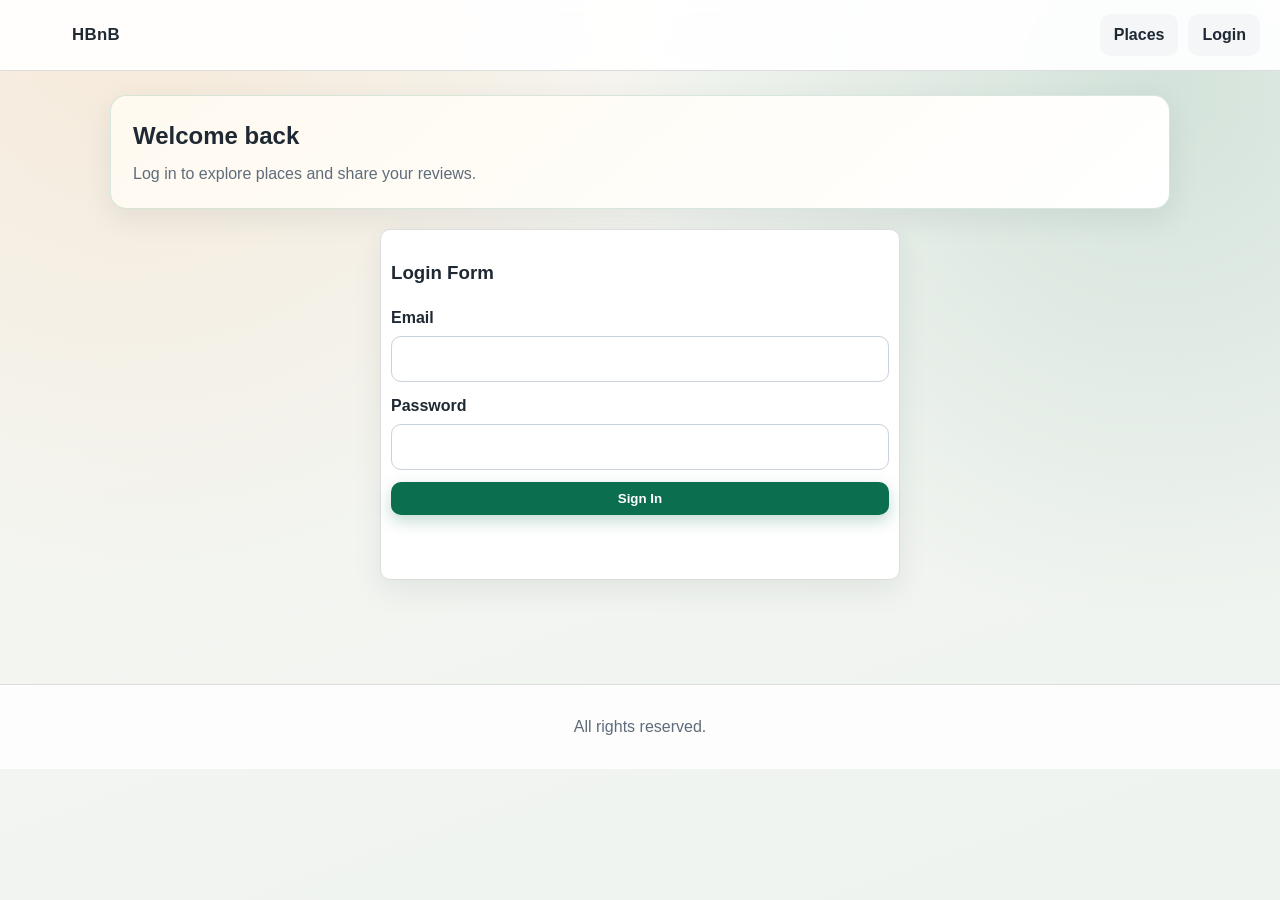
==== part 4/index.html @ 25e564c9 "HBnB part 4 Initial Commit" ====
<!DOCTYPE html>
<html lang="en">
  <head>
    <meta charset="UTF-8" />
    <meta name="viewport" content="width=device-width, initial-scale=1.0" />
    <title>HBnB - Places</title>
    <link rel="icon" type="image/png" href="icon.png" />
    <link rel="stylesheet" href="styles.css" />
  </head>
  <body>
    <header class="site-header">
      <a class="brand" href="index.html">
        <img src="logo.png" alt="HBnB logo" class="logo" />
        <h1 class="site-title">HBnB</h1>
      </a>
      <nav class="nav-links" aria-label="Primary navigation">
        <a class="nav-link" href="index.html">Places</a>
        <a class="nav-link" href="login.html">Login</a>
        <a id="logout-link" class="login-button" href="login.html">Logout</a>
      </nav>
    </header>

    <main>
      <section class="hero">
        <h2>Discover stays with character</h2>
        <p>Browse available places and narrow the list by country.</p>
      </section>

      <section class="controls" aria-label="Filters">
        <label for="country-filter">Country</label>
        <select id="country-filter" name="country-filter">
          <option value="">All countries</option>
        </select>
      </section>

      <p id="message" class="message" role="status" aria-live="polite"></p>
      <section id="places-list" class="places-grid" aria-label="List of places"></section>
    </main>

    <footer class="site-footer">
      <p>All rights reserved.</p>
    </footer>

    <script type="module" src="js/index.js"></script>
  </body>
</html>
---- part 4/styles.css ----
:root {
  --bg: #f7f7f2;
  --surface: #ffffff;
  --surface-2: #fffaf0;
  --text: #1f2933;
  --muted: #5f6c7b;
  --primary: #0b6e4f;
  --primary-hover: #09563e;
  --accent: #f4a259;
  --border: #ddd;
  --danger: #b42318;
  --shadow: 0 10px 30px rgba(23, 38, 53, 0.08);
}

* {
  box-sizing: border-box;
}

html,
body {
  margin: 0;
  padding: 0;
  min-height: 100%;
}

body {
  font-family: "Trebuchet MS", "Segoe UI", sans-serif;
  color: var(--text);
  background:
    radial-gradient(circle at 10% 0%, rgba(244, 162, 89, 0.16), transparent 40%),
    radial-gradient(circle at 90% 10%, rgba(11, 110, 79, 0.14), transparent 38%),
    linear-gradient(160deg, #f7f7f2 0%, #eef3ef 100%);
  line-height: 1.5;
}

.site-header {
  position: sticky;
  top: 0;
  z-index: 20;
  display: flex;
  align-items: center;
  justify-content: space-between;
  gap: 1rem;
  padding: 14px 20px;
  background: rgba(255, 255, 255, 0.92);
  border-bottom: 1px solid var(--border);
  backdrop-filter: blur(6px);
}

.brand {
  display: flex;
  align-items: center;
  gap: 10px;
  text-decoration: none;
  color: var(--text);
}

.logo {
  width: 42px;
  height: 42px;
  object-fit: cover;
  border-radius: 8px;
}

.site-title {
  margin: 0;
  font-size: 1.05rem;
  letter-spacing: 0.02em;
}

.nav-links {
  display: flex;
  align-items: center;
  gap: 10px;
}

.nav-link,
.login-button,
.action-button,
.details-button,
button {
  border: 0;
  border-radius: 10px;
  padding: 9px 14px;
  text-decoration: none;
  cursor: pointer;
  font-weight: 700;
  transition: transform 0.15s ease, background 0.2s ease, box-shadow 0.2s ease;
}

.nav-link,
.login-button {
  background: #f4f6f8;
  color: var(--text);
}

.nav-link:hover,
.login-button:hover {
  transform: translateY(-1px);
  background: #e8edf1;
}

.action-button,
.details-button,
button[type="submit"] {
  background: var(--primary);
  color: #fff;
  box-shadow: 0 6px 16px rgba(11, 110, 79, 0.25);
}

.action-button:hover,
.details-button:hover,
button[type="submit"]:hover {
  background: var(--primary-hover);
  transform: translateY(-1px);
}

main {
  max-width: 1100px;
  margin: 0 auto;
  padding: 24px 20px 84px;
  animation: fadeIn 0.45s ease;
}

.hero {
  background: linear-gradient(140deg, var(--surface-2), var(--surface));
  border: 1px solid rgba(11, 110, 79, 0.16);
  border-radius: 16px;
  padding: 22px;
  box-shadow: var(--shadow);
  margin-bottom: 20px;
}

.hero h2 {
  margin: 0 0 8px;
}

.hero p {
  margin: 0;
  color: var(--muted);
}

.controls {
  display: flex;
  flex-wrap: wrap;
  gap: 10px;
  align-items: center;
  margin: 10px 0 16px;
}

label {
  font-weight: 700;
}

input,
select,
textarea {
  width: 100%;
  padding: 10px;
  border-radius: 10px;
  border: 1px solid #cad3dd;
  background: #fff;
  color: var(--text);
  font: inherit;
}

input:focus,
select:focus,
textarea:focus {
  outline: 2px solid rgba(11, 110, 79, 0.24);
  border-color: var(--primary);
}

.form-card,
.place-card,
.place-details,
.review-card,
.add-review {
  background: var(--surface);
  margin: 20px;
  padding: 10px;
  border: 1px solid var(--border);
  border-radius: 10px;
  box-shadow: var(--shadow);
}

.form-card {
  max-width: 520px;
  margin-left: auto;
  margin-right: auto;
}

.form {
  display: grid;
  gap: 12px;
}

.form-row {
  display: grid;
  gap: 6px;
}

.message {
  min-height: 1.3rem;
  margin-top: 6px;
  font-weight: 700;
}

.message.error {
  color: var(--danger);
}

.message.success {
  color: var(--primary);
}

.places-grid,
.reviews-grid {
  display: grid;
  grid-template-columns: repeat(auto-fit, minmax(250px, 1fr));
  gap: 8px;
}

.place-card h3,
.review-card h4 {
  margin-top: 2px;
  margin-bottom: 8px;
}

.price {
  font-weight: 700;
  color: var(--primary);
}

.place-info {
  display: grid;
  gap: 8px;
  margin-bottom: 12px;
}

.place-meta {
  color: var(--muted);
  font-size: 0.95rem;
}

.review-header {
  display: flex;
  justify-content: space-between;
  align-items: baseline;
  gap: 8px;
}

.site-footer {
  text-align: center;
  border-top: 1px solid var(--border);
  padding: 14px;
  color: var(--muted);
  background: rgba(255, 255, 255, 0.85);
}

.hidden {
  display: none !important;
}

@keyframes fadeIn {
  from {
    opacity: 0;
    transform: translateY(8px);
  }
  to {
    opacity: 1;
    transform: translateY(0);
  }
}

@media (max-width: 740px) {
  .site-header {
    flex-wrap: wrap;
    justify-content: center;
  }

  .nav-links {
    width: 100%;
    justify-content: center;
    flex-wrap: wrap;
  }

  .place-card,
  .place-details,
  .review-card,
  .add-review,
  .form-card {
    margin: 10px;
  }
}
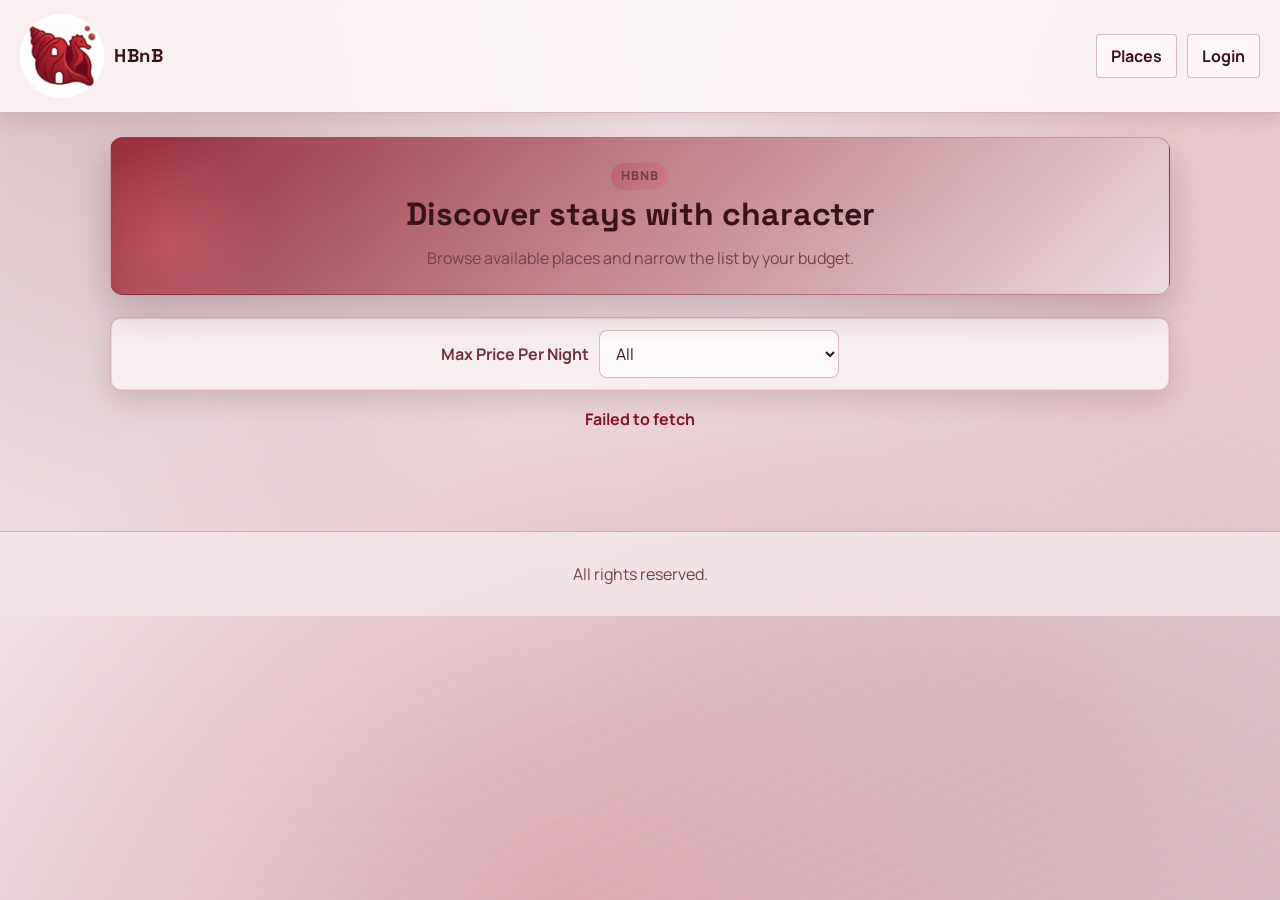
==== commit cccd1c0f: "Several improvements and aesthetical changes in styles." ====
--- a/part 4/index.html
+++ b/part 4/index.html
@@ -4,32 +4,36 @@
     <meta charset="UTF-8" />
     <meta name="viewport" content="width=device-width, initial-scale=1.0" />
     <title>HBnB - Places</title>
-    <link rel="icon" type="image/png" href="icon.png" />
+    <link rel="icon" type="image/png" sizes="96x96" href="favicon-96x96.png" />
     <link rel="stylesheet" href="styles.css" />
   </head>
-  <body>
+  <body class="page-index">
     <header class="site-header">
       <a class="brand" href="index.html">
-        <img src="logo.png" alt="HBnB logo" class="logo" />
+        <img src="favicon-96x96.png" alt="HBnB logo" class="logo" />
         <h1 class="site-title">HBnB</h1>
       </a>
       <nav class="nav-links" aria-label="Primary navigation">
         <a class="nav-link" href="index.html">Places</a>
-        <a class="nav-link" href="login.html">Login</a>
+        <a id="login-link" class="nav-link" href="login.html">Login</a>
         <a id="logout-link" class="login-button" href="login.html">Logout</a>
       </nav>
     </header>
 
-    <main>
-      <section class="hero">
+    <main class="index-main">
+      <section class="hero index-hero">
+        <p class="hero-kicker">HBnB</p>
         <h2>Discover stays with character</h2>
-        <p>Browse available places and narrow the list by country.</p>
+        <p>Browse available places and narrow the list by your budget.</p>
       </section>
 
-      <section class="controls" aria-label="Filters">
-        <label for="country-filter">Country</label>
-        <select id="country-filter" name="country-filter">
-          <option value="">All countries</option>
+      <section class="controls filters-panel" aria-label="Filters">
+        <label for="price-filter">Max Price Per Night</label>
+        <select id="price-filter" name="price-filter">
+          <option value="all">All</option>
+          <option value="10">10</option>
+          <option value="50">50</option>
+          <option value="100">100</option>
         </select>
       </section>
 
--- a/part 4/styles.css
+++ b/part 4/styles.css
@@ -1,15 +1,20 @@
+@import url("https://fonts.googleapis.com/css2?family=Manrope:wght@500;700;800&family=Space+Grotesk:wght@600;700&display=swap");
+
 :root {
-  --bg: #f7f7f2;
-  --surface: #ffffff;
-  --surface-2: #fffaf0;
-  --text: #1f2933;
-  --muted: #5f6c7b;
-  --primary: #0b6e4f;
-  --primary-hover: #09563e;
-  --accent: #f4a259;
-  --border: #ddd;
-  --danger: #b42318;
-  --shadow: 0 10px 30px rgba(23, 38, 53, 0.08);
+  --bg: #f5ecee;
+  --surface: rgba(255, 247, 248, 0.84);
+  --surface-2: rgba(255, 250, 251, 0.94);
+  --text: #38131a;
+  --muted: #70424a;
+  --primary: #b01f31;
+  --primary-hover: #8a1625;
+  --accent: #c53a4b;
+  --accent-2: #68101d;
+  --accent-pop: #dd6b76;
+  --accent-cool: #9f5660;
+  --border: rgba(116, 27, 40, 0.28);
+  --danger: #831522;
+  --shadow: 0 16px 38px rgba(62, 15, 24, 0.23);
 }
 
 * {
@@ -24,13 +29,31 @@
 }
 
 body {
-  font-family: "Trebuchet MS", "Segoe UI", sans-serif;
+  font-family: "Manrope", "Trebuchet MS", sans-serif;
   color: var(--text);
   background:
-    radial-gradient(circle at 10% 0%, rgba(244, 162, 89, 0.16), transparent 40%),
-    radial-gradient(circle at 90% 10%, rgba(11, 110, 79, 0.14), transparent 38%),
-    linear-gradient(160deg, #f7f7f2 0%, #eef3ef 100%);
+    radial-gradient(circle at 6% 2%, rgba(104, 18, 33, 0.24), transparent 40%),
+    radial-gradient(circle at 95% 4%, rgba(221, 107, 118, 0.22), transparent 36%),
+    radial-gradient(circle at 82% 82%, rgba(159, 86, 96, 0.14), transparent 38%),
+    radial-gradient(circle at 44% 100%, rgba(176, 31, 49, 0.2), transparent 54%),
+    linear-gradient(152deg, #f9f2f4 0%, #ecd9de 52%, #ddc0c8 100%);
   line-height: 1.5;
+  background-attachment: fixed;
+}
+
+body::before {
+  content: "";
+  position: fixed;
+  inset: 0;
+  pointer-events: none;
+  background:
+    repeating-linear-gradient(
+      -24deg,
+      rgba(255, 255, 255, 0.04) 0 8px,
+      rgba(0, 0, 0, 0.02) 8px 16px
+    );
+  mix-blend-mode: soft-light;
+  opacity: 0.5;
 }
 
 .site-header {
@@ -42,9 +65,10 @@
   justify-content: space-between;
   gap: 1rem;
   padding: 14px 20px;
-  background: rgba(255, 255, 255, 0.92);
+  background: rgba(251, 244, 246, 0.9);
   border-bottom: 1px solid var(--border);
-  backdrop-filter: blur(6px);
+  backdrop-filter: blur(8px);
+  box-shadow: 0 6px 18px rgba(86, 17, 30, 0.12);
 }
 
 .brand {
@@ -56,16 +80,17 @@
 }
 
 .logo {
-  width: 42px;
-  height: 42px;
+  width: 84px;
+  height: 84px;
   object-fit: cover;
-  border-radius: 8px;
+  border-radius: 3.5px;
 }
 
 .site-title {
   margin: 0;
-  font-size: 1.05rem;
-  letter-spacing: 0.02em;
+  font-family: "Space Grotesk", "Manrope", sans-serif;
+  font-size: 1.16rem;
+  letter-spacing: 0.03em;
 }
 
 .nav-links {
@@ -80,7 +105,7 @@
 .details-button,
 button {
   border: 0;
-  border-radius: 10px;
+  border-radius: 4px;
   padding: 9px 14px;
   text-decoration: none;
   cursor: pointer;
@@ -90,28 +115,30 @@
 
 .nav-link,
 .login-button {
-  background: #f4f6f8;
+  background: rgba(255, 248, 250, 0.8);
   color: var(--text);
+  border: 1px solid var(--border);
 }
 
 .nav-link:hover,
 .login-button:hover {
   transform: translateY(-1px);
-  background: #e8edf1;
+  background: #fff9fa;
+  box-shadow: 0 8px 18px rgba(103, 20, 36, 0.17);
 }
 
 .action-button,
 .details-button,
 button[type="submit"] {
-  background: var(--primary);
+  background: linear-gradient(120deg, var(--primary), var(--accent) 60%, var(--accent-pop));
   color: #fff;
-  box-shadow: 0 6px 16px rgba(11, 110, 79, 0.25);
+  box-shadow: 0 10px 20px rgba(96, 15, 30, 0.34);
 }
 
 .action-button:hover,
 .details-button:hover,
 button[type="submit"]:hover {
-  background: var(--primary-hover);
+  background: linear-gradient(120deg, var(--primary-hover), var(--accent-2) 65%, var(--accent));
   transform: translateY(-1px);
 }
 
@@ -123,21 +150,61 @@
 }
 
 .hero {
-  background: linear-gradient(140deg, var(--surface-2), var(--surface));
-  border: 1px solid rgba(11, 110, 79, 0.16);
-  border-radius: 16px;
-  padding: 22px;
+  position: relative;
+  overflow: hidden;
+  background:
+    linear-gradient(135deg, #cf4f5f 8%, #f8faff 60%);
+  border: 1px solid var(--border);
+  border-radius: 13px;
+  padding: 24px;
   box-shadow: var(--shadow);
-  margin-bottom: 20px;
+  margin-bottom: 22px;
+}
+
+.hero::before {
+  content: "";
+  position: absolute;
+  inset: auto auto -50px -42px;
+  width: 200px;
+  height: 200px;
+  border-radius: 17% 33% 30.5% 19.5% / 21.5% 17% 33% 28.5%;
+  background: radial-gradient(circle, rgba(221, 107, 118, 0.42) 0%, rgba(221, 107, 118, 0) 72%);
+  pointer-events: none;
+}
+
+.hero::after {
+  content: "";
+  position: absolute;
+  inset: auto -40px -75px auto;
+  width: 500px;
+  height: px;
+  border-radius: 25%;
+  background: radial-gradient(circle, #ca4d5c 0%, rgba(176, 31, 49, 0) 72%);
+  pointer-events: none;
 }
 
 .hero h2 {
   margin: 0 0 8px;
+  font-family: "Space Grotesk", "Manrope", sans-serif;
+  font-size: clamp(1.45rem, 2.8vw, 2rem);
 }
 
 .hero p {
   margin: 0;
   color: var(--muted);
+}
+
+.hero-kicker {
+  display: inline-block;
+  margin-bottom: 10px;
+  padding: 4px 10px;
+  border-radius: 499.5px;
+  font-size: 0.78rem;
+  letter-spacing: 0.08em;
+  text-transform: uppercase;
+  font-weight: 800;
+  background: linear-gradient(120deg, rgba(176, 31, 49, 0.24), rgba(221, 107, 118, 0.36));
+  color: #4a1717;
 }
 
 .controls {
@@ -145,30 +212,87 @@
   flex-wrap: wrap;
   gap: 10px;
   align-items: center;
+  justify-content: center;
   margin: 10px 0 16px;
+}
+
+.site-header,
+.brand,
+.nav-links,
+.controls,
+.review-header {
+  text-align: center;
+}
+
+.site-header ul,
+.site-header ol,
+.brand ul,
+.brand ol,
+.nav-links ul,
+.nav-links ol,
+.controls ul,
+.controls ol,
+.review-header ul,
+.review-header ol {
+  margin: 0 auto;
+  padding-left: 0;
+  list-style-position: inside;
+  text-align: center;
+}
+
+.page-index .index-main {
+  position: relative;
+}
+
+.page-index .index-hero {
+  background:
+    linear-gradient(135deg, rgba(138, 22, 37, 0.86), rgba(236, 220, 225, 0.95)),
+    radial-gradient(circle at 82% 18%, rgba(221, 107, 118, 0.32), transparent 100%);
+
+}
+
+.page-index .filters-panel {
+  padding: 12px 14px;
+  border-radius: 11px;
+  border: 1px solid var(--border);
+  background: rgba(250, 241, 243, 0.9);
+  box-shadow:
+    0 10px 26px rgba(92, 17, 30, 0.15),
+    inset 0 0 0 1px rgba(221, 107, 118, 0.2);
+}
+
+.page-index #price-filter {
+  max-width: 240px;
+}
+
+.page-index #places-list {
+  margin-top: 12px;
 }
 
 label {
   font-weight: 700;
+  color: #71333f;
 }
 
 input,
 select,
 textarea {
   width: 100%;
-  padding: 10px;
-  border-radius: 10px;
-  border: 1px solid #cad3dd;
-  background: #fff;
+  padding: 11px 12px;
+  border-radius: 8px;
+  border: 1px solid var(--border);
+  background: rgba(255, 251, 252, 0.95);
   color: var(--text);
   font: inherit;
+  transition: border-color 0.2s ease, box-shadow 0.2s ease;
 }
 
 input:focus,
 select:focus,
 textarea:focus {
-  outline: 2px solid rgba(11, 110, 79, 0.24);
+  outline: 2px solid rgba(176, 31, 49, 0.24);
   border-color: var(--primary);
+  box-shadow: 0 0 0 5px rgba(176, 31, 49, 0.1);
 }
 
 .form-card,
@@ -178,10 +302,36 @@
 .add-review {
   background: var(--surface);
   margin: 20px;
-  padding: 10px;
+  padding: 14px;
   border: 1px solid var(--border);
-  border-radius: 10px;
+  border-radius: 11px;
   box-shadow: var(--shadow);
+  backdrop-filter: blur(2px);
+  text-align: center;
+}
+
+.hero,
+.filters-panel,
+.place-info,
+.place-meta,
+.message {
+  text-align: center;
+}
+
+.form-card ul,
+.form-card ol,
+.place-card ul,
+.place-card ol,
+.place-details ul,
+.place-details ol,
+.review-card ul,
+.review-card ol,
+.add-review ul,
+.add-review ol {
+  margin: 0 auto;
+  padding-left: 0;
+  list-style-position: inside;
+  text-align: center;
 }
 
 .form-card {
@@ -218,7 +368,7 @@
 .reviews-grid {
   display: grid;
   grid-template-columns: repeat(auto-fit, minmax(250px, 1fr));
-  gap: 8px;
+  gap: 12px;
 }
 
 .place-card h3,
@@ -230,6 +380,28 @@
 .price {
   font-weight: 700;
   color: var(--primary);
+}
+
+.place-card,
+.review-card {
+  transition: transform 0.25s ease, box-shadow 0.25s ease;
+  animation: cardRise 0.45s ease both;
+}
+
+.place-card:hover,
+.review-card:hover {
+  transform: translateY(-4px);
+  box-shadow: 0 16px 30px rgba(88, 17, 31, 0.22);
+}
+
+.place-card:nth-child(3n),
+.review-card:nth-child(3n) {
+  border-color: rgba(221, 107, 118, 0.38);
+}
+
+.place-card:nth-child(3n + 1),
+.review-card:nth-child(3n + 1) {
+  border-color: rgba(159, 86, 96, 0.34);
 }
 
 .place-info {
@@ -255,7 +427,7 @@
   border-top: 1px solid var(--border);
   padding: 14px;
   color: var(--muted);
-  background: rgba(255, 255, 255, 0.85);
+  background: rgba(243, 230, 233, 0.9);
 }
 
 .hidden {
@@ -273,7 +445,23 @@
   }
 }
 
+@keyframes cardRise {
+  from {
+    opacity: 0;
+    transform: translateY(8px) scale(0.985);
+  }
+
+  to {
+    opacity: 1;
+    transform: translateY(0) scale(1);
+  }
+}
+
 @media (max-width: 740px) {
+  body {
+    background-attachment: scroll;
+  }
+
   .site-header {
     flex-wrap: wrap;
     justify-content: center;
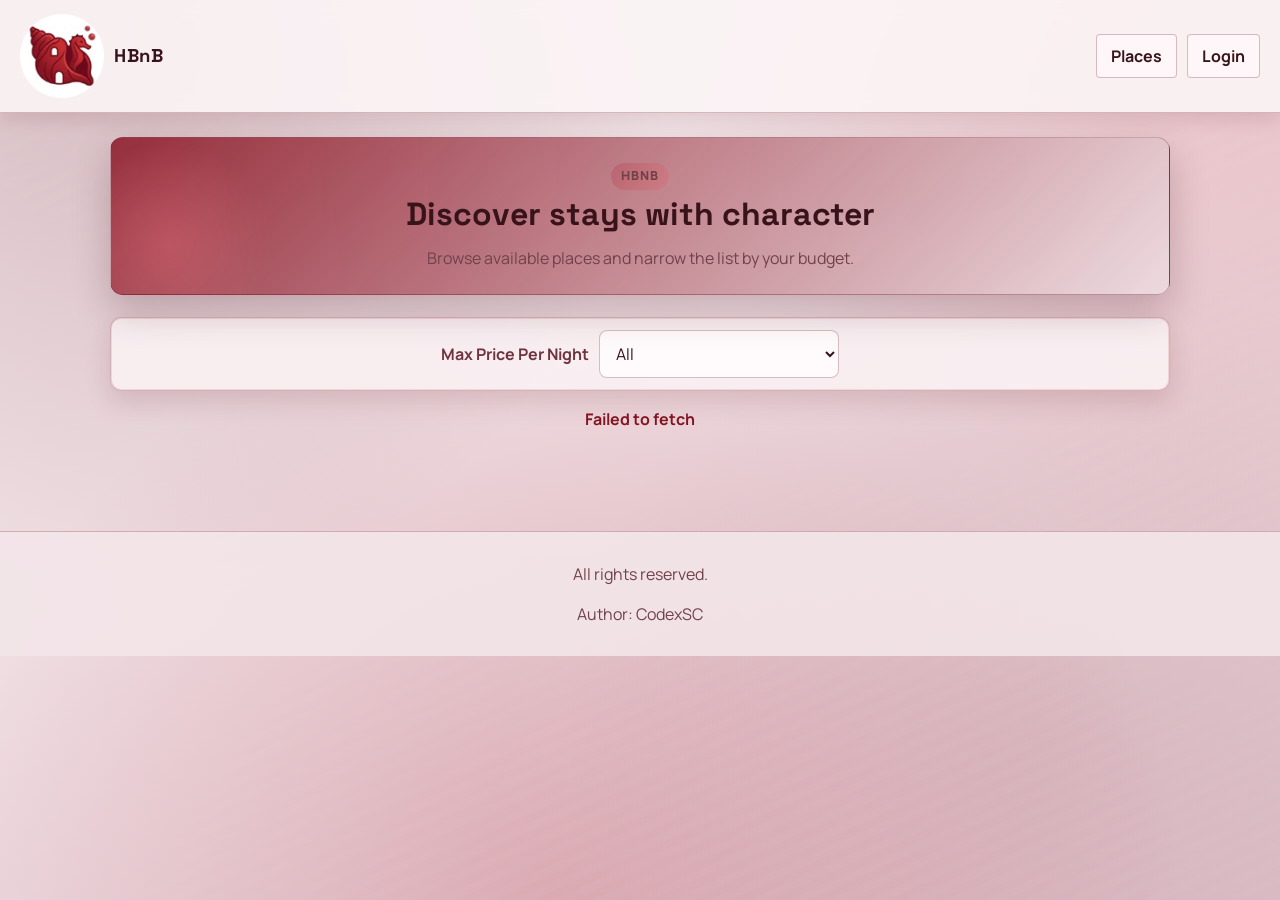
==== commit cdfd2cfc: "style: Update HTML files to include author information in footers" ====
--- a/part 4/index.html
+++ b/part 4/index.html
@@ -43,6 +43,7 @@
 
     <footer class="site-footer">
       <p>All rights reserved.</p>
+      <p>Author: CodexSC</p>
     </footer>
 
     <script type="module" src="js/index.js"></script>
